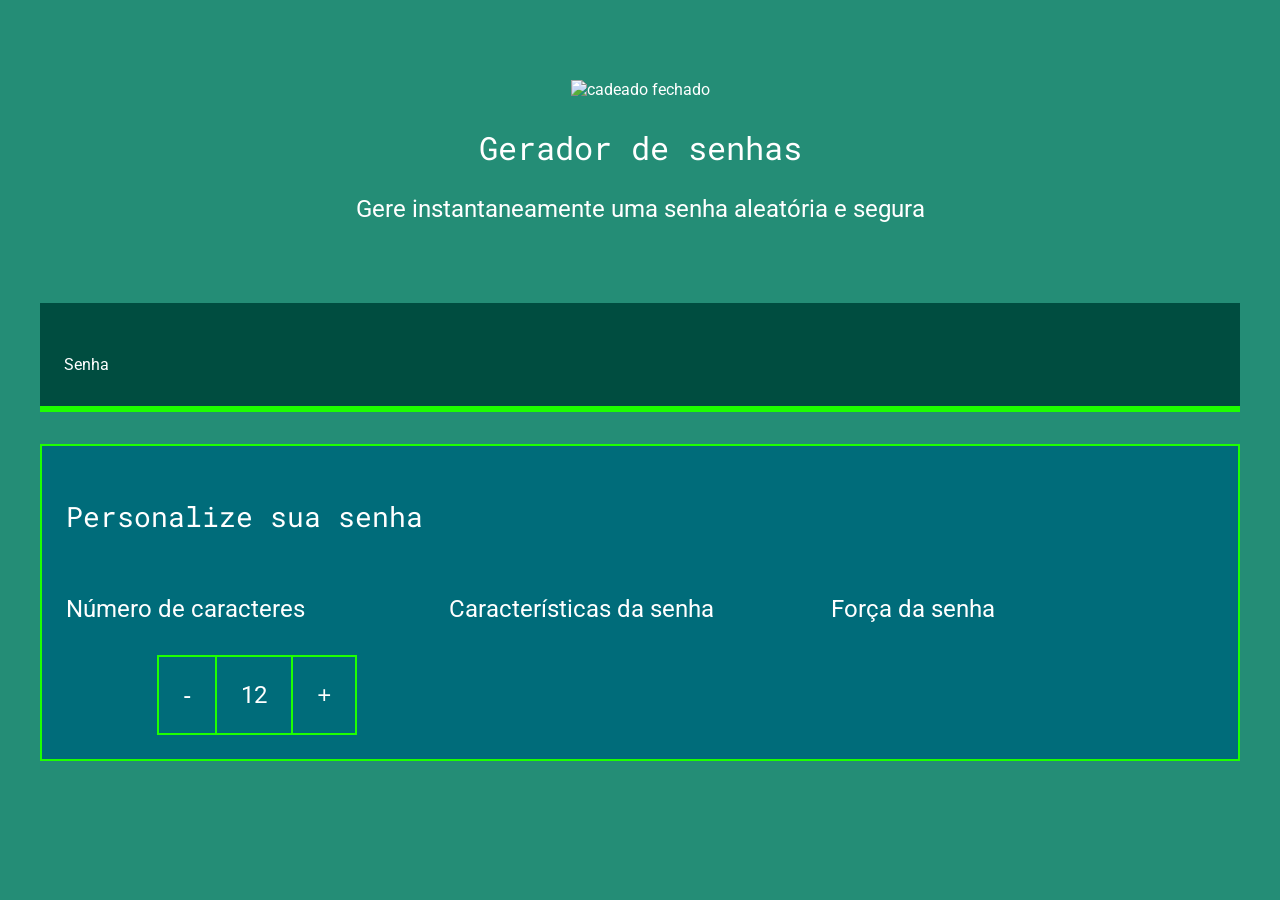
==== index/index.html @ 77c9c6ed "Atualizar arquivos do projeto" ====
<!DOCTYPE html>
<html lang="pt-br">

<head>
    <meta charset="UTF-8">
    <meta name="viewport" content="width=device-width, initial-scale=1.0">
    <title>Gerador de senha</title>
    <link rel="stylesheet" href="style.css">
</head>

<body>
    <section class="conteudo">
        <div class="conteudo-titulo">
            <img src="unlock.svg" alt="cadeado fechado">
            <h2 class="titulo-principal">Gerador de senhas</h2>
            <h3 class="titulo-secundario">Gere instantaneamente uma senha aleatória e segura</h3>
        </div>
        <div class="conteudo-senha">
            <label for="senha">Senha</label>
            <input name="senha" type="text" id="campo-senha">
        </div>
        <div class="parametro">
            <h3 class="parametro-titulo">Personalize sua senha</h3>
            <div class="parametro-coluna__senha">
                <div class="parametro-senha">
    <h4 class="parametro-senha__titulo">Número de caracteres</h4>
    <div class="parametro-senha-botoes">
        <button class="parametro-senha__botao">-</button>
        <p class="parametro-senha__texto">12</p>
        <button class="parametro-senha__botao">+</button>
    </div>
</div>   
        <div class="parametro-senha">
        <h4 class="parametro-senha__titulo">Características da senha</h4>
         </div>
         <div class="parametro-senha">
          <h4 class="parametro-senha__titulo">Força da senha</h4>
         </div>
         </div>
        </div>
    </section>
</body>

</html>
---- index/style.css ----
@import url('https://fonts.googleapis.com/css2?family=Roboto&family=Roboto+Mono&display=swap');

:root{
    --branco: white;
    --cor-de-fundo: #248d76;
    --fundo-senha: #004d40;
    --fundo-texto: #006c7a;
    --borda: #1eff00;
    --roboto: 'Roboto', sans-serif;
    --roboto-mono: 'Roboto Mono', monospace;
}

*{
    font-weight: 400;
}

body{
    color: var(--branco);
    background-color: var(--cor-de-fundo);
    font-family: var(--roboto);
}

.titulo-principal{
    font-family: var(--roboto-mono);
    font-size: 32px;
}

.titulo-secundario{
    font-size: 24px;
}

.conteudo-titulo{
    text-align: center;
    margin-top: 80px;
}

.conteudo-senha{
    margin-top: 80px; 
    background: var(--fundo-senha);
    padding: 24px;
    border-bottom: 6px solid var(--borda);
}

#campo-senha{
    background-color: var(--fundo-senha);
    border: none;
    color: var(--branco);
    font-family: var(--roboto-mono);
    font-size: 40px;
    width: 70%;
}

#campo-senha:focus{
    outline: none;
}

.conteudo{
    max-width: 1200px;
    margin: 0 auto;
}

.parametro{
    background-color: var(--fundo-texto);
    border: 2px solid var(--borda);
    margin-top: 32px;
    padding: 24px;
}

.parametro-titulo{
    font-family: var(--roboto-mono);
    font-size: 28px;
}

.parametro-senha__titulo{
    font-size:24px;
}

.parametro-coluna__senha{
    display: flex;
    flex-direction: column;
    justify-content: center;
}
.parametro-senha{
    width: 50%;
    margin: 0 auto;
}

@media screen and (min-width: 768px) {
    .parametro-coluna__senha{
        flex-direction: row;
    }
}

.parametro-senha-botoes{
    display: flex;
    justify-content: center;
}

.parametro-senha__botao{
    background-color: var(--fundo-texto);
    color: var(--branco);
    border: 2px solid var(--borda);
    padding: 24px;
    font-size: 24px;
}

.parametro-senha__texto{
    padding: 24px;
    border-top: 2px solid var(--borda);
    border-bottom: 2px solid var(--borda);
    margin: 0;
    font-size: 24px;
}

.parametro-senha__botao{
    background-color: var(--fundo-texto);
    color: var(--branco);
    border: 2px solid var(--borda);
    padding: 24px;
    font-size: 24px;
    cursor: pointer;
}
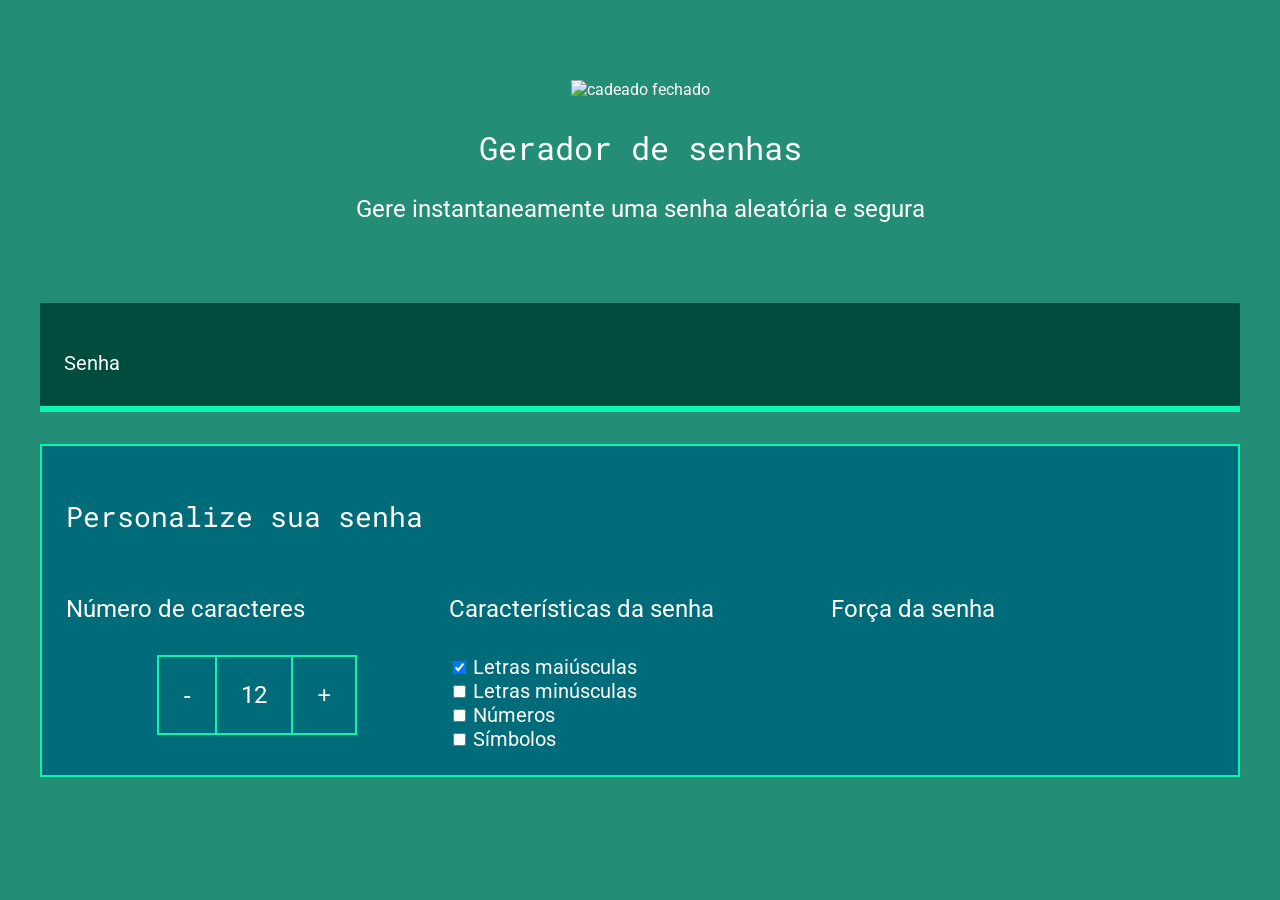
==== commit 0c3aec6e: "Atualizar estilos e HTML" ====
--- a/index/index.html
+++ b/index/index.html
@@ -30,9 +30,25 @@
         <button class="parametro-senha__botao">+</button>
     </div>
 </div>   
-        <div class="parametro-senha">
-        <h4 class="parametro-senha__titulo">Características da senha</h4>
-         </div>
+     <div class="parametro-senha">
+    <h4 class="parametro-senha__titulo">Características da senha</h4>
+    <div class="parametro-senha-checkbox">
+        <input name="maiusculo" type="checkbox" class="checkbox" checked>
+        <label for="maiusculo">Letras maiúsculas</label>
+    </div>
+    <div class="parametro-senha-checkbox">
+        <input name="minusculo" type="checkbox" class="checkbox">
+        <label for="minusculo">Letras minúsculas</label>
+    </div>
+    <div class="parametro-senha-checkbox">
+        <input name="numero" type="checkbox" class="checkbox">
+        <label for="numero">Números</label>
+    </div>
+    <div class="parametro-senha-checkbox">
+        <input name="simbolo" type="checkbox" class="checkbox">
+        <label for="simbolo">Símbolos</label>
+    </div>
+</div>
          <div class="parametro-senha">
           <h4 class="parametro-senha__titulo">Força da senha</h4>
          </div>
--- a/index/style.css
+++ b/index/style.css
@@ -5,7 +5,7 @@
     --cor-de-fundo: #248d76;
     --fundo-senha: #004d40;
     --fundo-texto: #006c7a;
-    --borda: #1eff00;
+    --borda: #0cf5af;
     --roboto: 'Roboto', sans-serif;
     --roboto-mono: 'Roboto Mono', monospace;
 }
@@ -119,4 +119,8 @@
     padding: 24px;
     font-size: 24px;
     cursor: pointer;
+}
+
+label{
+    font-size: 20px;
 }
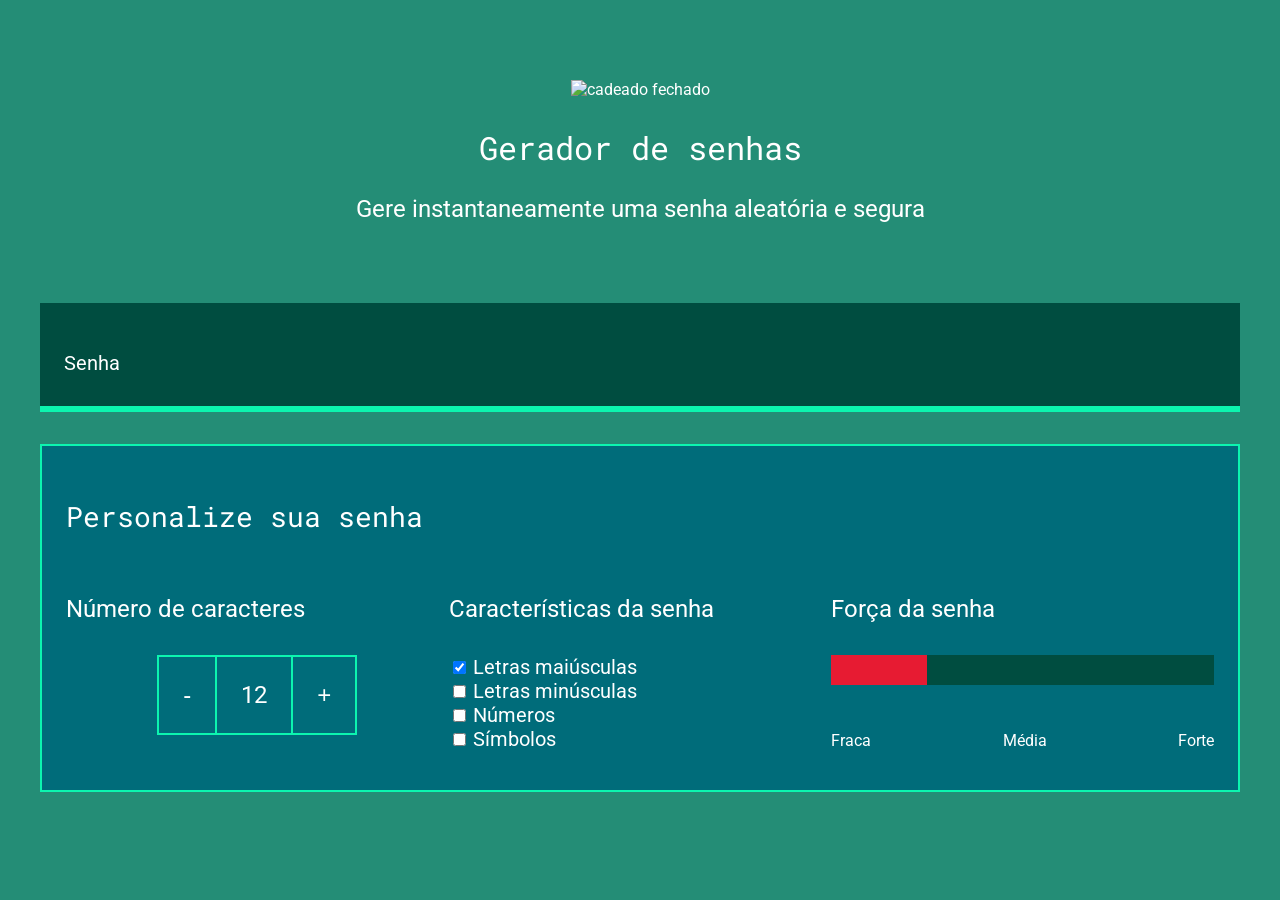
==== commit 8d032bba: "commit aula 4" ====
--- a/index/index.html
+++ b/index/index.html
@@ -49,11 +49,19 @@
         <label for="simbolo">Símbolos</label>
     </div>
 </div>
-         <div class="parametro-senha">
-          <h4 class="parametro-senha__titulo">Força da senha</h4>
-         </div>
+        <div class="parametro-senha">
+    <h4 class="parametro-senha__titulo">Força da senha</h4>
+    <div class="barra"></div>
+    <div class="forca fraca"></div>
+    <div class="parametro-senha-textos">
+        <p>Fraca</p>
+        <p>Média</p>
+        <p>Forte</p>
+    </div>
+</div>
          </div>
         </div>
+        <script src="main.js"></script>
     </section>
 </body>
 
--- a/index/style.css
+++ b/index/style.css
@@ -123,4 +123,37 @@
 
 label{
     font-size: 20px;
-}+}
+
+.barra{
+    background-color: var(--fundo-senha);
+    height: 30px;
+    width: 100%;
+}
+
+.forca{
+    height: 30px;
+    position: relative;
+    bottom: 30px;
+}
+
+.fraca{
+    width: 25%;
+    background-color: #E71B32; 
+}
+
+.parametro-senha-textos{
+    display: flex;
+    justify-content: space-between;
+}
+
+.media{
+    background-color: #FAF408;
+    width: 50%;
+}
+
+.forte{
+    background-color: #00FF85;
+    width: 100%;
+}
+
